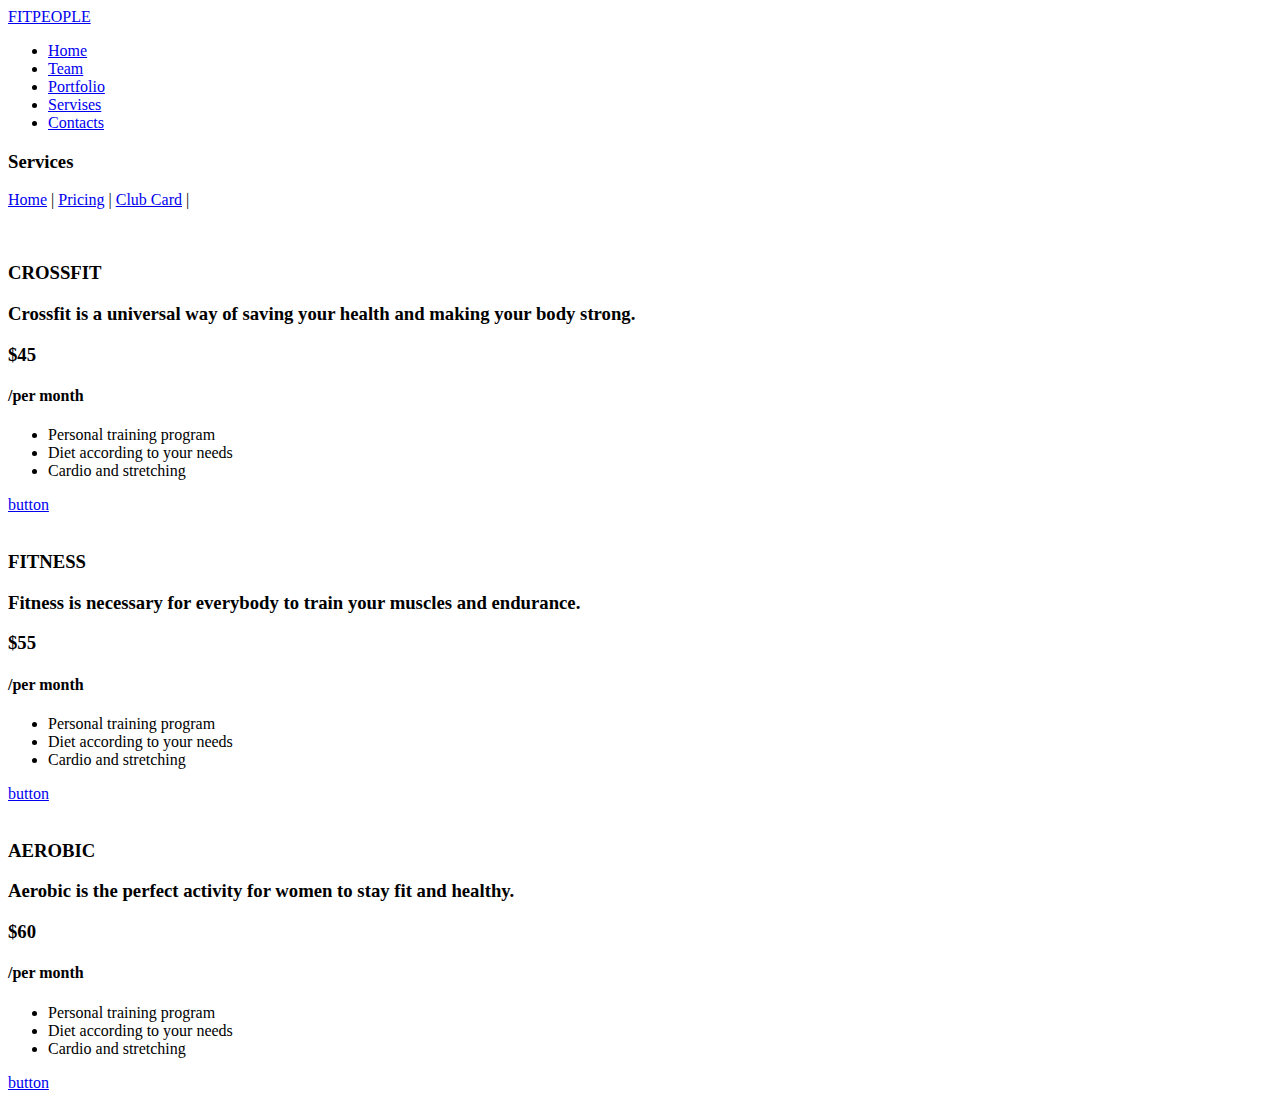
==== servises.html @ 525b1740 "Add files via upload" ====
<!-- Сообщаем браузеру как стоит обрабатывать эту страницу -->
<!DOCTYPE html>
<!-- Оболочка документа, указываем язык содержимого -->
<html lang="ru">
	<!-- Заголовок страницы, контейнер для других важных данных (не отображается) -->
	<head>
		<!-- Заголовок страницы в браузере -->
		<title>страница Servises</title>
        <!---Подключаем css-->
		<link rel="stylesheet" href="css/servises.style.css">

        <link rel="stylesheet" href="css/animate.css"> <!-- подключили для анимации с сайта https://wowjs.uk/docs.html -->

		<!-- Кодировка страницы -->
		<meta http-equiv="Content-type" content="text/html;charset=UTF-8" />

        <meta name="viewport" content="width=device-width, initial-scale=1.0"/>
	</head>
    <!-- Отображаемое тело страницы -->
    <body>
        <!-- Оболочка для демонстрации -->
        <div class="wrapper"> <!-- wrapper -->
            <!-- Контент -->
            <header class="header">                                                          <!-- -------header------------- -->
                <div class="conteiner _conteiner"> <!-- который ограничит ШИРИНУ КОНТЕНТНОЙ ЧАСТИ -->   <!-- -------conteiner------------- -->
                    <div class="header__body"> <!-- Флекс-контейнер оболочка для logo-->
                        <div class="header_logo"> <!-- --------header_logo------------ -->
                            <a href="index.html"><span class="span-FIT">FIT</span>PEOPLE</a>
                        </div>    <!-- --------header_logo------------ -->

                            <div class="header__burger"> <!-- это будет бургер меню ГОРИЗОНТАЛЬНЫЕ ПОЛОСКИ -->
                                <span></span> <!-- здесь будем рисовать СРЕДНЮЮ ПОЛОСКУ МЕНЮ -->
                            </div>

                                <nav class="header__menu">  <!-- создаем наше меню-ссылки -->   <!-- ------------menu_header-------------- -->
                                     <ul class="header__list"> <!-- оболочка для пунктов меню -->
                                        <li class="menu_header_link"><a href="index.html" class="menu_header_link1">Home</a></li>
                                        <li class="menu_header_link"><a href="team.html" class="menu_header_link1">Team</a></li>
                                        <li class="menu_header_link"><a href="portfolio.html" class="menu_header_link1">Portfolio</a></li>
                                        <li class="menu_header_link"><a href="servises.html" class="menu_header_link1 link_vip">Servises</a></li>
                                        <li class="menu_header_link"><a href="contacts.html" class="menu_header_link1">Contacts</a></li>
                                     </ul>
                                </nav>                                            <!-- ------------menu_header-------------- -->
                    </div>  
                </div>                                                         <!-- -------conteiner------------- -->
            </header>                                                             <!-- -------header------------- -->

<!-- ------------------------------------------------header---------------------------------------------------------------------------- -->


<!-- ------------------------------------------------section_Servises------UP---------------------------------------------------------------------- -->

<section class="section_Servises">
    <div class="conteiner_section_Servises _conteiner"> <!-- который ограничит ШИРИНУ КОНТЕНТНОЙ ЧАСТИ -->   <!-- -------conteiner------------- -->

        <div class="body-section_Servises  wow fadeInLeft" data-wow-duration="6s"> <!-- ---------------------------делаем ЭФФЕКТ АНИМАЦИИ ------------------------------------- -->
            <div class="title_Servises  wow slideInLeft">
                <h3>Services</h3>
            </div>	

            <div class="subtitle_Servises  wow slideInLeft" data-wow-duration="2s"> <!-- ВСЕ БУДЕТ В 1 СТРОКУ -->     <!-- анимация -->
                    <a href="index.html"><p><span class="span_home_s_s">Home</a> | </span> <!--  ----------делаем переход слоа -HOME- на ГЛАВНУЮ СТРАНИЦУ- --------  -->
                    <a href="servises.html"><span class="span_pricing_s_s">Pricing</a> | </span>  <!--  ----------делаем переход слова на -servises.html- ---------  -->
                    <a href="pricing.index.html"><span class="span_club_card_s_s">Club Card</a> | </span></p> <!-- создали новую страницу и делаем переход слова на -pricing.html- -->
            </div>		
                               <!-- ВСЕ БУДЕТ В 1 СТРОКУ -->
        </div>

    </div>
</section>

<!-- ------------------------------------------------section_Servises-----UP---------------------------------------------------------------------- -->


<!-- ------------------------------------------------section_Servises--CARDS-------------------------------------------------------------------------- -->
<section class="section_Servises-CARDS">
    <div class="conteiner_Servises-CARDS _conteiner"> <!-- который ограничит ШИРИНУ КОНТЕНТНОЙ ЧАСТИ -->   <!-- -------conteiner------------- -->

        <div class="COLUMS_section_Servises">

            <div class="COLUM_section_Servises"> <!-- колонка 1 -->
                <div class="IMG_section_Servises wow rollIn" data-wow-duration="1s"> <!-- foto -->
                    <img src="section-cards/pro3x.png" alt="">
                </div>

                <div class="CARD_section_Servises_content">
                        <div class="TITLE_section_Servises">
                            <h3>CROSSFIT</h3>
                        </div>

                        <div class="SUBTITLE_section_Servises">
                            <h3>Crossfit is a universal way of saving your health and making your body strong.</h3>
                        </div> 
                        
                                <div class="PRICE_section_Servises">
                                    <h3>$45</h3>
                                    <div class="PRICE_month"><h4>/per month</h4></div>
                                </div>

                                        <nav class="nav_section_Servises" >
                                            <ul class="list_section_Servises" >
                                                <li class="link_section_Servises">Personal training program</li>
                                                <li class="link_section_Servises">Diet according to your needs</li>
                                                <li class="link_section_Servises">Cardio and stretching</li>
                                            </ul>
                                        </nav>

                                        <div class="button_2 wow rotateIn" data-wow-duration="3s" data-wow-delay="1.5s">
                                            <a href="#">button</a>
                                        </div>
                </div>
                
            </div>


            <div class="COLUM_section_Servises"> <!-- колонка 2 -->
                <div class="IMG_section_Servises wow rollIn" data-wow-duration="2s"> <!-- foto -->
                    <img src="section-cards/_02.jpg" alt="">
                </div>

                <div class="CARD_section_Servises_content">
                        <div class="TITLE_section_Servises">
                            <h3>FITNESS</h3>
                        </div>

                        <div class="SUBTITLE_section_Servises">
                            <h3>Fitness is necessary for everybody to train your muscles and endurance.</h3>
                        </div> 
                        
                                <div class="PRICE_section_Servises">
                                    <h3>$55</h3>
                                    <div class="PRICE_month"><h4>/per month</h4></div>
                                </div>

                                        <nav class="nav_section_Servises" >
                                            <ul class="list_section_Servises" >
                                                <li class="link_section_Servises">Personal training program</li>
                                                <li class="link_section_Servises">Diet according to your needs</li>
                                                <li class="link_section_Servises">Cardio and stretching</li>
                                            </ul>
                                        </nav>

                                        <div class="button_2 wow rotateIn" data-wow-duration="3s" data-wow-delay="1.5s">
                                            <a href="#">button</a>
                                        </div>
                </div>
                
            </div>


            <div class="COLUM_section_Servises"> <!-- колонка 2 -->
                <div class="IMG_section_Servises wow rollIn" data-wow-duration="3s"> <!-- foto -->
                    <img src="section-cards/pro2x.png" alt="">
                </div>

                <div class="CARD_section_Servises_content">
                        <div class="TITLE_section_Servises">
                            <h3>AEROBIC</h3>
                        </div>

                        <div class="SUBTITLE_section_Servises">
                            <h3>Aerobic is the perfect activity for women to stay fit and healthy.</h3>
                        </div> 
                        
                                <div class="PRICE_section_Servises">
                                    <h3>$60</h3>
                                    <div class="PRICE_month"><h4>/per month</h4></div>
                                </div>

                                        <nav class="nav_section_Servises" >
                                            <ul class="list_section_Servises" >
                                                <li class="link_section_Servises">Personal training program</li>
                                                <li class="link_section_Servises">Diet according to your needs</li>
                                                <li class="link_section_Servises">Cardio and stretching</li>
                                            </ul>
                                        </nav>

                                        <div class="button_2 wow rotateIn" data-wow-duration="3s" data-wow-delay="1.5s">
                                            <a href="#">button</a>
                                        </div>
                </div>
                
            </div>

        </div>


    </div>
</section>

<!-- ------------------------------------------------section_Servises--CARDS-------------------------------------------------------------------------- -->


                  <!-- Подключаем jQuery -->
                  <script src="https://code.jquery.com/jquery-3.6.1.min.js"></script>
                  <!-- Подключаем слайдер Slick -->
                  <script src="js/slick.min.js"></script> <!-- это находится  в папке js -->
                  <!-- Подключаем файл скриптов -->
                  <script src="js/script.js"></script>

                  <script src="js/wow.min.js"></script> <!-- ------------подключили для анимации с сайта https://wowjs.uk/docs.html----------------- -->
                  <script>                 
                  new WOW().init(); 
                 </script>               <!-- ---------подключили для анимации с сайта https://wowjs.uk/docs.html----------------------------------- -->

           <script type="text/javascript"></script> <!-- -----Защита текста на сайте от копирования!!!------- -->

</div> <!-- -------wrapper------------- -->

</body>	
</html>
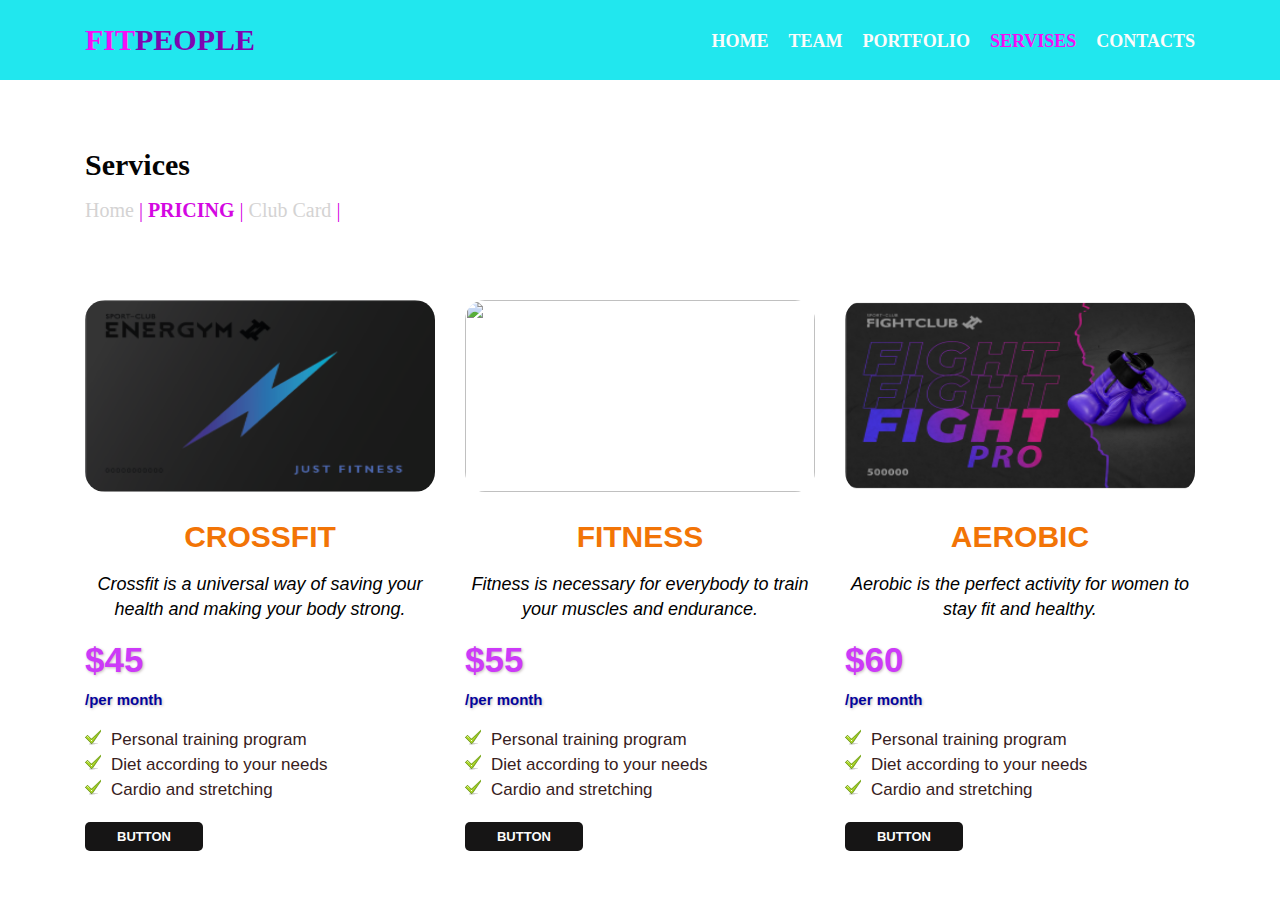
==== commit 4caefd2a: "Add files via upload" ====
--- a/servises.html
+++ b/servises.html
@@ -115,7 +115,7 @@
 
             <div class="COLUM_section_Servises"> <!-- колонка 2 -->
                 <div class="IMG_section_Servises wow rollIn" data-wow-duration="2s"> <!-- foto -->
-                    <img src="section-cards/_02.jpg" alt="">
+                    <img src="section-cards/02.jpg" alt="">
                 </div>
 
                 <div class="CARD_section_Servises_content">
--- a/css/servises.style.css
+++ b/css/servises.style.css
@@ -0,0 +1,527 @@
+/*Обнуление*/
+*,*:before,:after {
+    padding: 0;
+    margin: 0;
+    border: 0;
+    box-sizing: border-box;
+}
+
+a {
+    text-decoration: none;
+}
+
+li {
+    text-decoration: none;
+    letter-spacing: none;
+    list-style: none;
+}
+h1,
+h2,
+h3,
+h4,
+h5,
+h6 {
+    font-weight: inherit;
+    font-size: inherit;
+}
+
+/* ------------------------------------------------------------------- */
+html,
+body {
+    height: 100%; /* прижимаем футер КНИЗУ */
+    font-family: 'Lato', sans-serif; /* не сработал шрифт */
+    line-height: 1;
+    font-size: 16px;
+    color: #000;
+}
+/* ------------------------------------------------------------------- */
+
+/* -------------------------оболочка для демонстрации----------------- */
+.wrapper {
+    min-height: 100%;/* прижимаем футер КНИЗУ */
+    display: flex; /* прижимаем футер КНИЗУ */
+    flex-direction: column; /* прижимаем футер КНИЗУ */
+    overflow: hidden;
+}
+/* -------------------------ТЕНИЧЕСКИЕ КЛАССЫ----------------- */
+._conteiner { /* общий ограничиваюий контейнер */
+    max-width: 1046px;
+    margin: 0 auto;
+    padding: 0px 20px;
+}
+._ibg { /* для всех используемых ibg */
+    position: relative;
+}
+._ibg img {
+    position: absolute;
+    width: 100%;
+    height: 100%;
+    top: 0;
+    left: 0;
+    object-fit: cover;
+}/* -------------------------ТЕНИЧЕСКИЕ КЛАССЫ----------------- */
+
+/* -------------------------основные стили------------------------ */
+
+.header {
+    position: fixed; /* Наша ШАПКА - HEADER будет ФИКСИРОВАННОЙ, т.е.при скроле она всеглда будет сверху кнотента */
+    width: 100%;
+    top: 0;
+    left: 0;
+    z-index: 50;/* делаем большой z-index ЧТОБЫ поверх контента была шапка*/
+}
+
+/* --------------------создаем ПЛАШКУ РОЗОВОГО ЦВЕТА----------------------*/
+.header:before {/* создаем ПЛАШКУ */
+    content: "";
+    position: absolute;
+    top: 0;
+    left: 0;
+    width: 100%;
+    height: 100%; /* т.е. на ВЕСЬ РАЗМЕР НАШЕЙ ШАПОЧКИ */
+    background-color: rgb(33, 231, 238);
+    z-index: 2;
+}
+._conteiner { /* теперь ОГРАНИЧИМ по ШИРИНЕ КОНТЕНТ */
+    max-width: 1150px; /* получилось */
+    margin: 0 auto; /* получилось */
+    padding: 0px 20px; /* получилось */
+}
+.header__body { /* теперь нам нужно ВЫТАЩИТЬ ВЕСЬ КОНТЕНТ НАВЕРХ из под ШАПКИ */
+    position: relative;
+    z-index: 2;
+    height: 80px; /* ВЫСОТА ШАПКИ header */
+
+    /* теперь продолжаем работать с ШАПКОЙ, после того как в conteiner - ОГРАНИЧИЛИ по ШИРИНЕ КОНТЕНТ */
+    display: flex; /* ЗаДАЛИ flex что бы РАЗБРОСАТЬ по СТОРОНАМ лого и пункты меню */
+    justify-content: space-between;
+    align-items: center;
+}
+
+.header__logo { /* а размер ДЛЯ НАШЕЙ КАРТИНКИ мы укажем 60рх */
+    /*flex: 0 0 80px; /* КАРТИНКА сама по размеру 200рх */
+    /*border-radius:60%; /* делаем картинку КРУГЛОЙ */
+    /*overflow: hidden;*/ 
+    /* если у КАРТИНКИ есть ПОДРЕЗАНИЕ - пишем в header__logo img - DISPLAY: BLOCK */
+
+}
+.header__logo img { /* если вдруг ДРУГАЯ КАРТИНКА будет БОЛЬШЕ, то чтобы потом подстроилась под НАШ РАЗМЕР */
+   /*max-width: 100%;*/
+    /*display: block;*/
+    /* DISPLAY: BLOC */
+}
+.header_logo {
+    font-size: 30px;
+    font-family: 'Abyssinica SIL', serif;
+    font-weight: 800;
+}
+.header_logo:hover {
+    text-shadow: 1px 1px 10px rgb(125, 123, 125);
+    cursor: pointer;
+    transition: 0.8s;
+}
+.span-FIT { /*  задаем ЦВЕТ ИМЕННО  span */
+    color: #f50ef5;
+}
+.header_logo a { /* задаем ЦВЕТ ИМЕННО ЛОГО */
+    color: #7d06b1;
+}
+
+
+/* --------------------------------------------------ПЕРЕХОДИМ К верстке самих ПУНКТОВ МЕНЮ---------------------------------- */
+.header__list {
+    display: flex;
+    position: relative;
+    z-index: 2;
+}
+
+.menu_header_link { /* все ссылки отступы */
+    /*padding: 0px 0px 0px 10px;*/
+    list-style: none; /* убираем ТОЧКИ перед ПУНКАМИ МЕНЮ */ /* получилось */
+    margin: 0px 0px 0px 20px; /* получилось */
+    text-transform: uppercase;
+    font-family: 'Noto Serif Balinese', serif;
+    font-size: 20px; /* если сделать шрифт меньше, СКРОЛА не будет */
+
+    /* ---------------------------------------------------ДЕЛАЕМ интересное подчеркивание пунктов меню-------------------------------------- */
+    background: linear-gradient(orange 0 0) bottom/var(--t,0) 2px no-repeat;
+    transition: 0.5s; /* плавный переход-анимация */
+}
+    /* что бы заработало добавляем HOVER --t: */
+    .menu_header_link:hover {
+    --t: 100%;
+}
+
+.menu_header_link1 {  /* задаем всем ссылкам размер, шрифт, цвет */
+    font-size: 18px;
+    font-weight: 700;
+    color: #fdfbfb;
+}
+.menu_header_link1:hover {
+    color: #1909f5;
+    transition: 0.7s;
+} 
+.link_vip { /* -------------------выделяем отдельно ссылку в меню -----------------  */
+    color: #f50ef5;
+}
+.link_vip:hover {
+    color: #eaedf6;
+    cursor: pointer;
+    transition: 0.7s;
+}
+
+
+ /* --------------------------------------------------переходим к верстке БУРГЕР-МЕНЮ--------------------------------- */
+.header__burger {
+    display: none;
+}
+.header__menu {
+}
+
+
+
+/* --------------------------------------------------ПЕРЕХОДИМ К верстке Медиа-Запрос для 767px-экранов---------------------------------- */
+
+/* будет выскакивать БУРГЕР-МЕНЮ при уменьшеении ЭКРАНОВ  */
+
+@media (max-width:767px) {
+    .header__body { /* уменьшаем ВЫСОТУ ШАПКИ header  */
+        height: 50px;
+    }
+    .header__logo { /* уменьшаем размер ЛОГО-фото */
+        flex: 0 0 40px;
+    }
+    /* это будет бургер меню */
+    .header__burger {
+        display: block;
+        position: relative;
+        width: 30px;
+        height: 20px;
+        position: relative;
+        z-index: 3;
+    } 
+
+    /* --------------------------здесь мы РИСУЕМ ПОЛОСОЧКИ БУРГЕР */ /* общие настройки-------------------------- */
+    .header__burger:before,
+    .header__burger:after {
+        content: "";
+        background-color: #fff;
+        position: absolute;
+        width: 100%;
+        height: 2px;
+        left: 0;
+        transition: all 0.3s ease 0s; /* теперь переходят плавно полосочки */
+    }
+
+    /* --------------------------здесь мы РИСУЕМ Верхнюю ПОЛОСУ БУРГЕР-------------------------- */
+    .header__burger:before {
+        top: 0;  
+    }
+     /* --------------------------здесь мы РИСУЕМ Нижнюю ПОЛОСУ БУРГЕР-------------------------- */
+    .header__burger:after {
+        bottom: 0;  
+    }
+     /* --------------------------здесь мы РИСУЕМ СРЕДНЮЮ ПОЛОСУ БУРГЕР--------------------------- */
+    .header__burger span {
+        position: absolute;
+        background-color: #fff;
+        position: absolute;
+        left: 0;
+        width: 100%;
+        height: 2px;
+        top: 9px;
+        transition: all 0.3s ease 0s; /* теперь переходят плавно полосочки */
+    }
+
+    .header__burger.active:before {
+        transform: rotate(45deg); /* делаем палочку теперь на 45`,т.е.она стала по диагонале */
+        top: 9px; /* теперь подняли ее на центр */
+    }
+    .header__burger.active:after {
+        transform: rotate(-45deg); /* делаем палочку теперь на 45`,т.е.она стала по диагонале */
+        bottom: 9px; /* теперь подняли ее на центр */
+    }
+    .header__burger.active span {
+        transform: scale(0); /* убираем среднюю полосочку */
+    }
+    /* --------------------------здесь мы Закончили РИСОВАТЬ - БУРГЕ-------------------------- */
+
+
+
+    /* -----------------теперь стилизуем МЕНЮ----------------- */
+    .header__menu {
+        /* Делаем ПЛАСТИНУ которая будет ВЫЕЗЖАТЬ для пунктов меню */
+        position: fixed;
+        top: -100%; /* меню будет сьезжать сверху */
+        left: 0;
+        width: 100%;
+        height: 100%;
+        overflow: auto; /* будет скрол при повороте экрана телефона */
+        transition: all 0.3s ease 0s; /* теперь переходит плавно */    
+        background-color: #8043f0; 
+        padding: 70px 10px 20px 10px; /* пункты меню вытащили из розовой плашки в РЯД */
+    }
+    .header__menu.active {
+        top: 0;
+    }
+
+    .header__list {
+        display: block; /* меню пункты встали в КОЛОНКУ */
+        text-align: center;
+    }
+    .header__list li { /* теперь сделали отступы между строчками меню в колонке */
+        margin: 0px 0px 20px 0px;
+    }
+
+    .header__list li {
+    font-size: 27px; /* сделали шрифт больше (с 20рх на 27рх), для СКРОЛА телефонов в горизонтальном положении!*/
+    }
+
+}
+
+
+
+/* =============================================section_Servises==UP============================================== */
+
+.section_Servises {
+    padding: 100px 0px 30px 0px;
+}
+
+.body-section_Servises {
+    padding: 50px 0px 50px 0px;
+}
+
+.title_Servises {      /* текст Servises */
+    font-size: 30px;
+    font-weight: 900;
+    color: #040404;
+    font-family: 'Frank Ruhl Libre', serif;
+}
+
+.slideInLeft {
+}
+
+.subtitle_Servises {   /* оболочка текста */
+    font-size: 20px;
+    color: #d407e2;
+    padding: 20px 0px 0px 0px;
+    font-family: 'Frank Ruhl Libre', serif;
+}
+
+.span_home_s_s {/* текст HOME*/
+    color: #d4d3d3;
+}
+.span_home_s_s:hover { /* текст HOME меняем цвет*/
+    color: #15d304;
+    transition: 0.8s;
+    cursor: pointer;
+    text-decoration: underline;
+}
+/* текст Pricing*/
+.span_pricing_s_s { /* сейчас АКТИВНАЯ СТРАНИЦА */
+    color: #d407e2;
+    font-weight: 900;
+    text-transform: uppercase;
+}
+.span_pricing_s_s:hover { /* сейчас АКТИВНАЯ СТРАНИЦА c hover */
+    color: #15d304;
+    transition: 0.8s;
+    cursor: pointer;
+    text-decoration: underline;
+}
+
+.span_club_card_s_s {/* текст Club Card*/
+    color: #d4d3d3;
+}
+.span_club_card_s_s:hover { /* текст Club Card меняем цвет*/
+    color: #15d304;
+    transition: 0.8s;
+    cursor: pointer;
+    text-decoration: underline;
+}
+
+/* ==============================cards=========================================== */
+
+.section_Servises-CARDS {
+}
+
+
+.COLUMS_section_Servises {
+    display: flex;
+    margin: 0 -15px;  /* отступы между колонками */
+    flex-wrap: wrap;  
+
+   /* border: 1px solid  #15d304;*/
+}
+@media (max-width:360px) {
+    .COLUMS_section_Servises   {
+        margin: 0 0px;  /* отступы между колонками */
+    }
+}
+.COLUM_section_Servises {
+    flex: 0 1 33.333%;
+    padding: 0 15px; /* отступы между колонками */   
+    
+    /*border: 1px solid  #484948;*/
+}
+@media (max-width:1030px) {
+    .COLUM_section_Servises {
+        flex: 0 1 50%;
+        margin: 0px 0px 20px 0px;
+    }
+}
+@media (max-width:992px) {
+    .COLUM_section_Servises {
+        flex: 0 1 100%;
+        margin: 0px 0px 20px 0px;
+    }
+}
+@media (max-width:360px) {
+    .COLUM_section_Servises   {
+        padding: 0px 0px;  /* отступы между колонками */
+    }
+}
+
+.CARD_section_Servises_content {
+    padding: 30px 0px 0px 0px;
+
+
+}
+.CARD_section_Servises_content > *:not(:last-child) {
+    padding: 0px 0px 20px 0px;
+}
+
+
+.IMG_section_Servises /* foto */ {
+    position: relative;      /* позиционируем фото */
+    padding: 0px 0px 55% 0px;/* позиционируем фото */
+
+}
+
+.IMG_section_Servises img {
+    position: absolute;/* позиционируем фото */
+    width: 100%;      /* позиционируем фото */
+    height: 100%;     /* позиционируем фото */
+    top: 0;           /* позиционируем фото */
+    left: 0;          /* позиционируем фото */
+
+    border-radius: 20px;
+}
+
+.IMG_section_Servises img:hover {
+    opacity: 0.7;
+    cursor: pointer;
+    transition: 0.8s;
+}
+._ibg5 {
+    position: relative;
+}
+._ibg5 img{
+    position: absolute;
+    width: 100%;
+    height: 100%;
+    top: 0;
+    left: 0;
+    object-fit: contain;
+}
+
+
+.TITLE_section_Servises/* TEXT CROSSFIT, FITNESS, AEROBIC */ {
+    text-align: center;
+    color: #f27406;
+    font-size: 30px;
+    font-weight: 900;
+}
+.TITLE_section_Servises:hover {/* TEXT CROSSFIT, FITNESS, AEROBIC */
+    color: #0beefa;
+    text-shadow: 1px 1px 4px #261227;
+    transition: 1s;
+    cursor: pointer;
+}
+@media (max-width:350px) {
+    .TITLE_section_Servises {
+        font-size: 20px;
+    }
+}
+.SUBTITLE_section_Servises {
+    line-height: 25px;
+    text-align: center;
+    color: #000;
+    font-size: 18px;
+    font-style: italic;
+
+}
+.SUBTITLE_section_Servises:hover {
+    color: #0b3bfa;
+    text-shadow: 1px 1px 1px #7cfb05;
+    transition: 0.7s;
+    cursor: pointer;
+}
+@media (max-width:350px) {
+    .SUBTITLE_section_Servises  {
+        font-size: 15px;
+    }
+}
+.PRICE_section_Servises {  
+    text-align: left;
+    font-size: 35px;
+    font-weight: 900;
+    color: #cc3af8;
+    text-shadow: 1px 1px 3px #c6bcbc;
+}
+@media (max-width:350px) {
+    .PRICE_section_Servises{
+        font-size: 25px;
+    }
+}
+.PRICE_month {   
+    margin-top: 15px;
+    text-align: left;
+    font-size: 15px;
+    font-weight: 900;
+    color: #04049c;
+}
+
+.nav_section_Servises {
+}
+
+.list_section_Servises {
+    font-size: 17px;
+    text-align: left;
+    color: #372020;
+    line-height: 25px;  
+}
+@media (max-width:360px) {
+    .list_section_Servises {
+        font-size: 15px;
+    }
+}
+.link_section_Servises::before {  /* вставили галочки с помощью ::before */
+    content: url(img-2/tick.png); 
+    display: inline-block;    
+    margin-right: 10px;          /* растояние между галочками и пунктами li */
+}
+
+
+.button_2  /* кнопка */{
+    padding: 8px 32px;
+    display: inline-block;
+    font-size: 13px;
+    color: #fdfbfb;
+    background-color: #161515;
+    border-radius: 5px;
+    text-align: center;
+    font-weight: 700;
+    text-transform: uppercase;
+
+}
+.button_2 a{
+    color: inherit;
+}
+.button_2:hover {
+    background-color: #ffffff00;
+    border: 2px solid #101010;
+    color: #000000;
+    transition: 0.6s;
+    cursor: pointer;
+}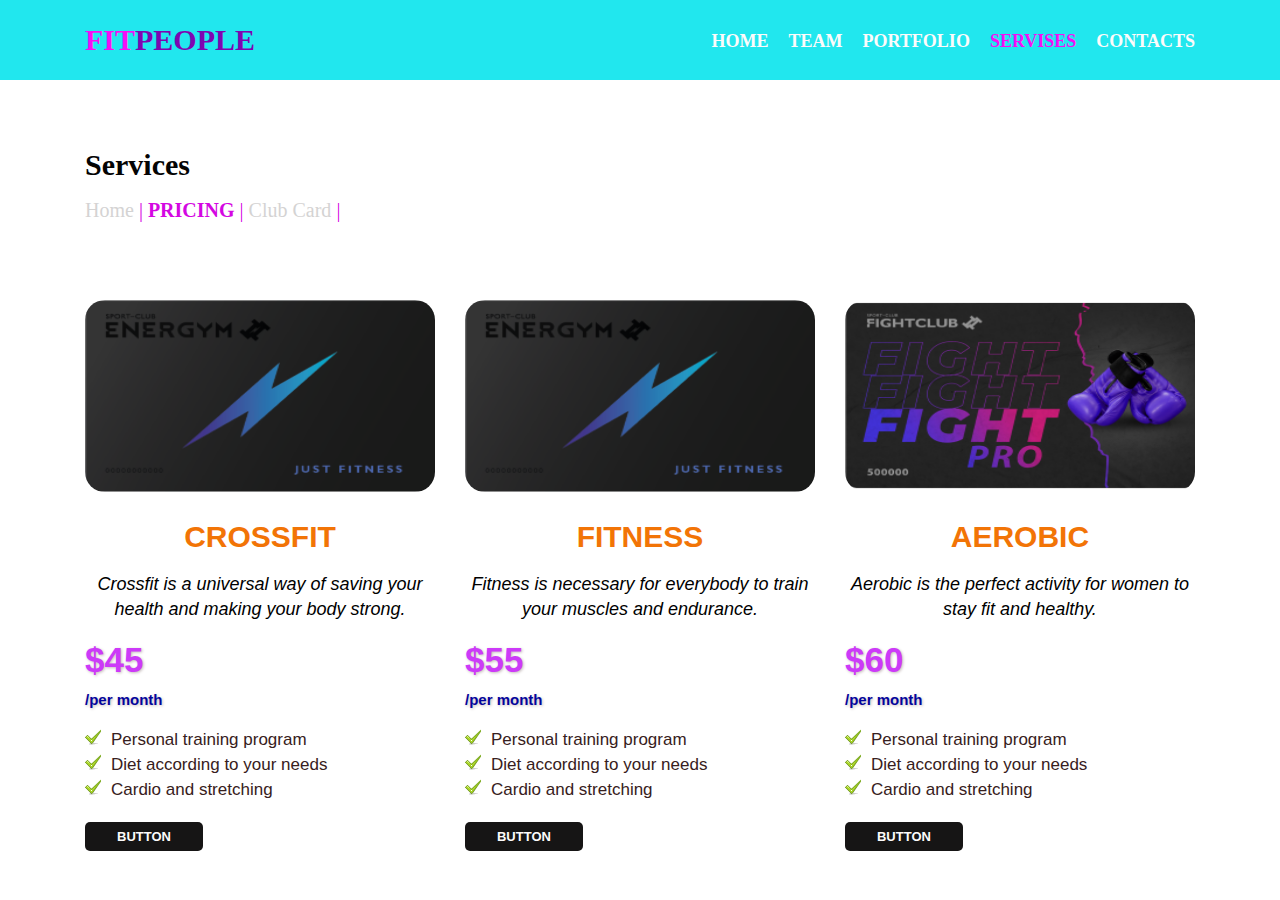
==== commit 5972ac58: "Add files via upload" ====
--- a/servises.html
+++ b/servises.html
@@ -115,7 +115,7 @@
 
             <div class="COLUM_section_Servises"> <!-- колонка 2 -->
                 <div class="IMG_section_Servises wow rollIn" data-wow-duration="2s"> <!-- foto -->
-                    <img src="section-cards/02.jpg" alt="">
+                    <img src="section-cards/pro3x.png" alt="">
                 </div>
 
                 <div class="CARD_section_Servises_content">
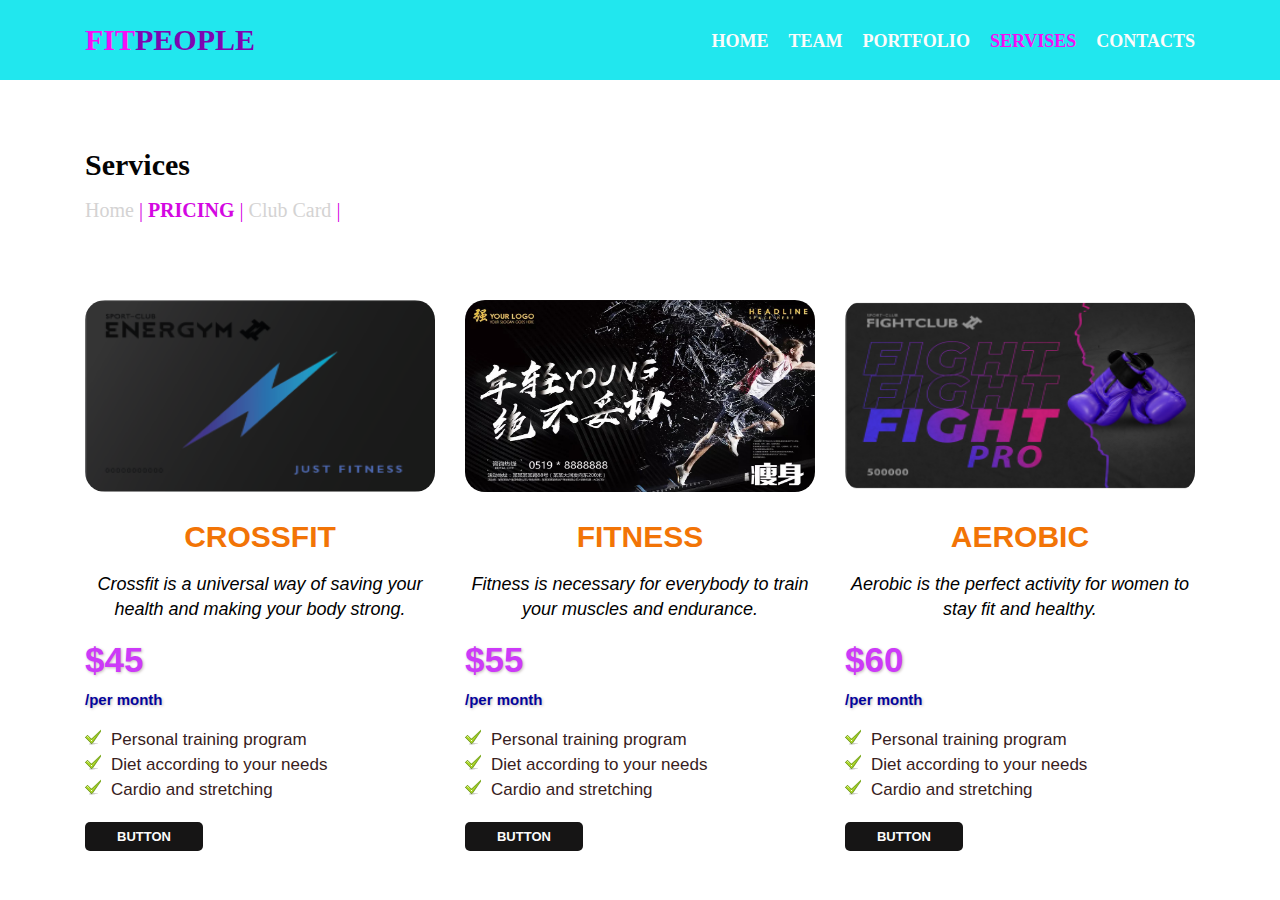
==== commit 255e5133: "Add files via upload" ====
--- a/servises.html
+++ b/servises.html
@@ -115,7 +115,7 @@
 
             <div class="COLUM_section_Servises"> <!-- колонка 2 -->
                 <div class="IMG_section_Servises wow rollIn" data-wow-duration="2s"> <!-- foto -->
-                    <img src="section-cards/pro3x.png" alt="">
+                    <img src="section-cards/pro1x.jpg" alt="">
                 </div>
 
                 <div class="CARD_section_Servises_content">
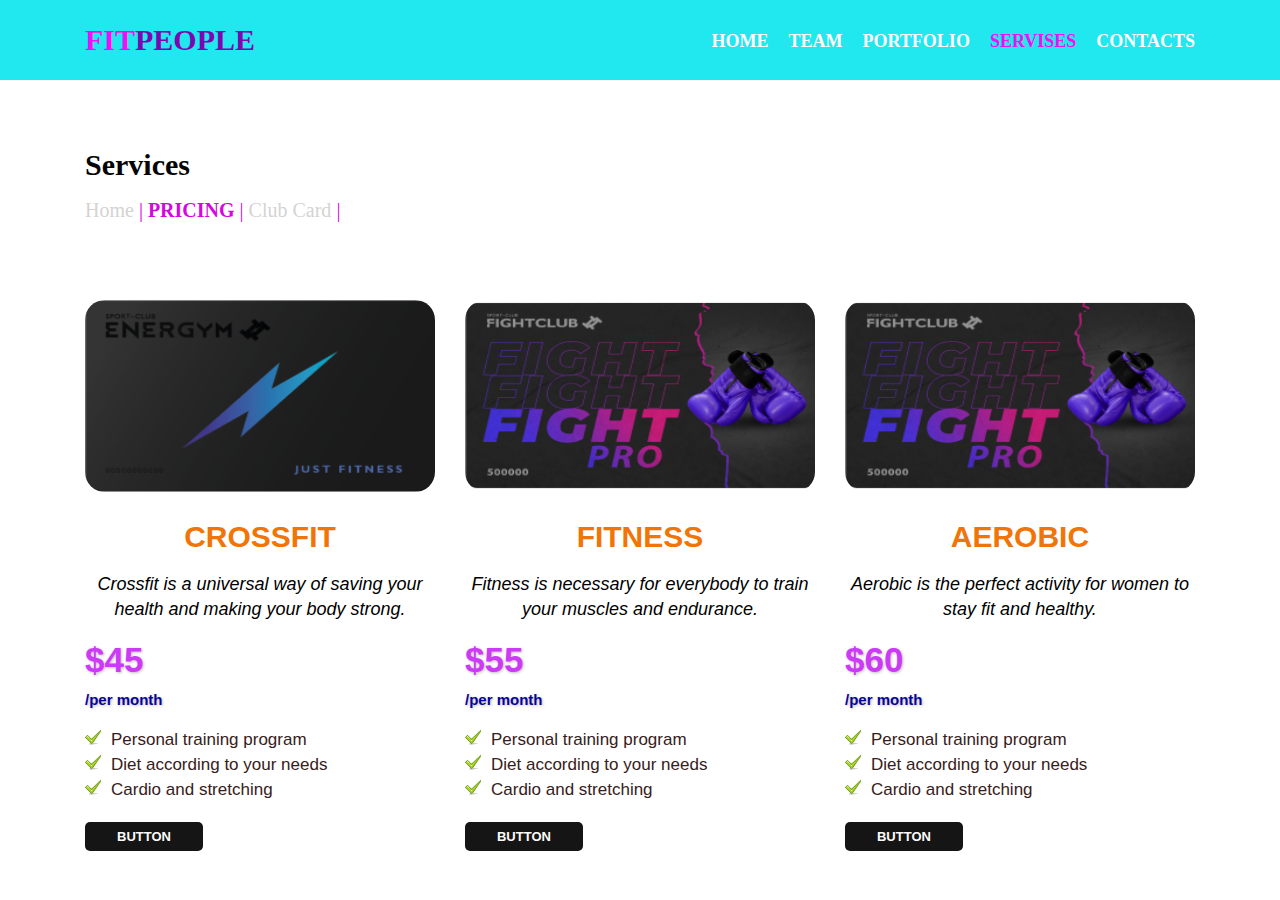
==== commit 1fed56d9: "Add files via upload" ====
--- a/servises.html
+++ b/servises.html
@@ -115,7 +115,7 @@
 
             <div class="COLUM_section_Servises"> <!-- колонка 2 -->
                 <div class="IMG_section_Servises wow rollIn" data-wow-duration="2s"> <!-- foto -->
-                    <img src="section-cards/pro1x.jpg" alt="">
+                    <img src="section-cards/pro2x.png" alt="">
                 </div>
 
                 <div class="CARD_section_Servises_content">
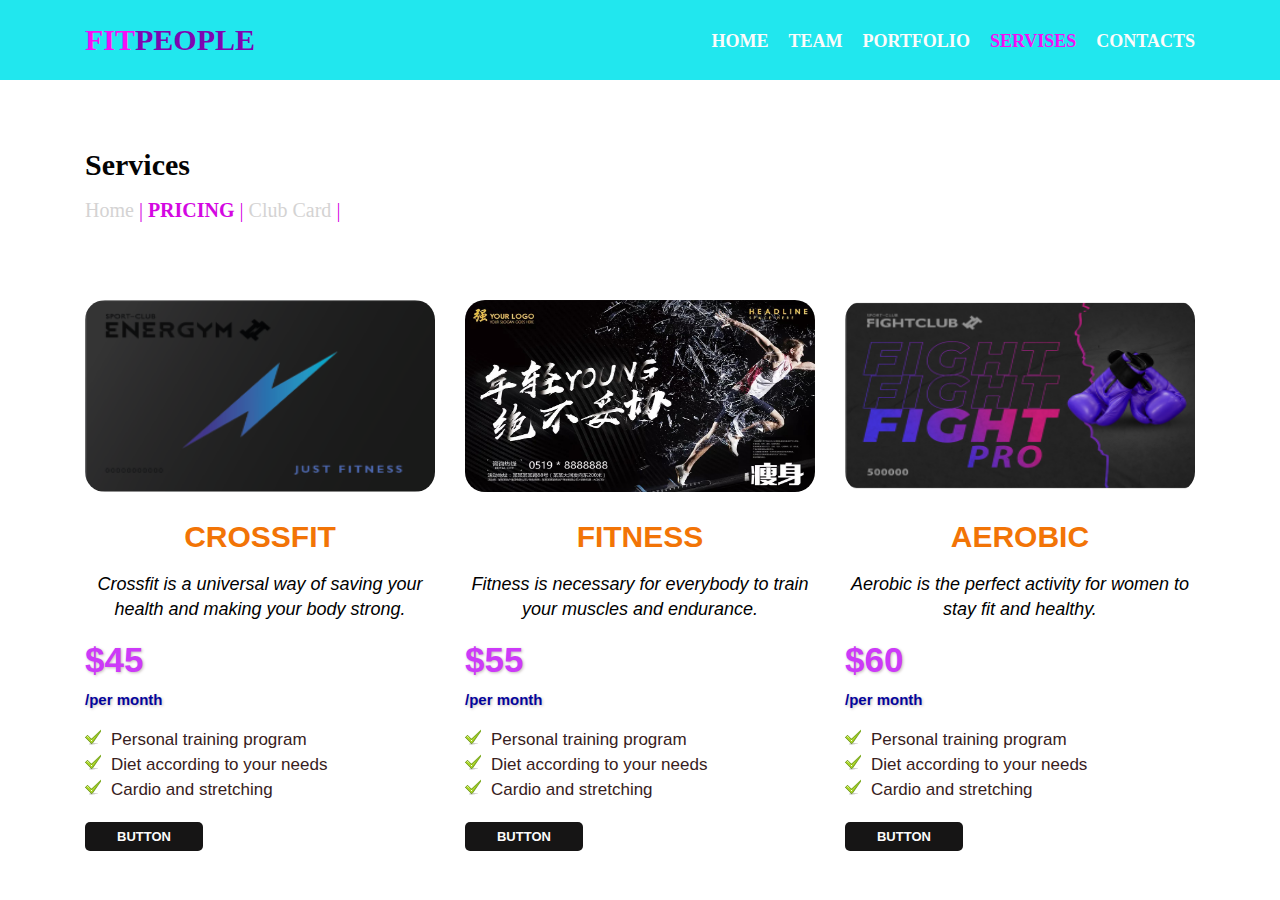
==== commit 44ee3196: "Add files via upload" ====
--- a/servises.html
+++ b/servises.html
@@ -115,7 +115,7 @@
 
             <div class="COLUM_section_Servises"> <!-- колонка 2 -->
                 <div class="IMG_section_Servises wow rollIn" data-wow-duration="2s"> <!-- foto -->
-                    <img src="section-cards/pro2x.png" alt="">
+                    <img src="section-cards/pro1x.jpg" alt="">
                 </div>
 
                 <div class="CARD_section_Servises_content">
